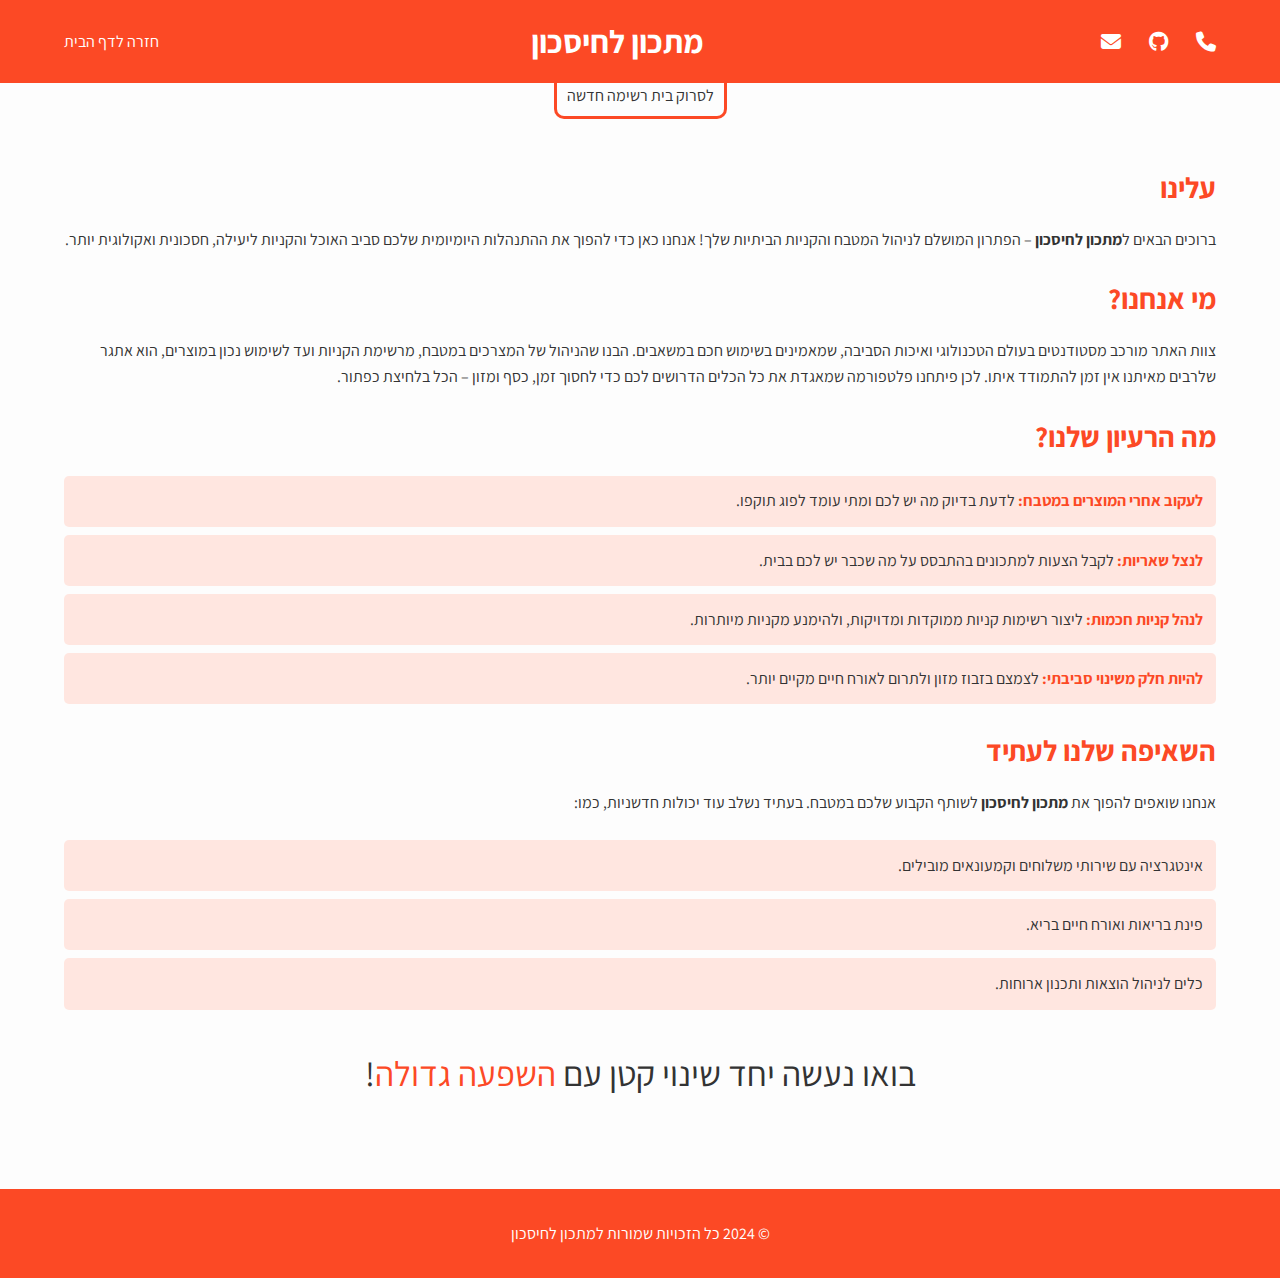
==== about/about.html @ f8c16bab "step before connect all" ====
<!DOCTYPE html>
<html lang="he" dir="rtl">
<head>
    <meta charset="UTF-8">
    <meta name="viewport" content="width=device-width, initial-scale=1.0">
    <title>קצת על מתכון מנצח</title>
    <link rel="stylesheet" href="about.css">
    <link href="https://fonts.googleapis.com/css2?family=Assistant:wght@300;600&display=swap" rel="stylesheet">
    <link href="https://cdnjs.cloudflare.com/ajax/libs/font-awesome/6.5.0/css/all.min.css" rel="stylesheet">
</head>
<body>
    <header class="header">
        <div class="header-div">
            <div class="about-links">
                <a><i class="fa-solid fa-phone"></i></a>
                <a><i class="fa-brands fa-github"></i></a>
                <a><i class="fa-solid fa-envelope"></i></a>
            </div>
            <div>
                <h1 class="logo">מתכון לחיסכון</h1>
            </div>
            <div class="back-home">
                <a href="./index.html">חזרה לדף הבית</a>
            </div>
        </div>
    </header>
    <div class="navbar">
        <span>לסרוק בית רשימה חדשה</span>
    </div>
    <main class="main-content">
        <div class="container">
            <section class="about-section">
                <h2>עלינו</h2>
                <p>
                    ברוכים הבאים ל<strong>מתכון לחיסכון</strong> – הפתרון המושלם לניהול המטבח והקניות הביתיות שלך!
                    אנחנו כאן כדי להפוך את ההתנהלות היומיומית שלכם סביב האוכל והקניות ליעילה, חסכונית ואקולוגית יותר.
                </p>
            </section>
            <section class="who-we-are">
                <h2>מי אנחנו?</h2>
                <p>
                    צוות האתר מורכב מסטודנטים בעולם הטכנולוגי ואיכות הסביבה, שמאמינים בשימוש חכם במשאבים.
                    הבנו שהניהול של המצרכים במטבח, מרשימת הקניות ועד לשימוש נכון במוצרים, הוא אתגר שלרבים מאיתנו אין זמן להתמודד איתו.
                    לכן פיתחנו פלטפורמה שמאגדת את כל הכלים הדרושים לכם כדי לחסוך זמן, כסף ומזון – הכל בלחיצת כפתור.
                </p>
            </section>
            <section class="idea-section">
                <h2>מה הרעיון שלנו?</h2>
                <ul>
                    <li><strong>לעקוב אחרי המוצרים במטבח:</strong> לדעת בדיוק מה יש לכם ומתי עומד לפוג תוקפו.</li>
                    <li><strong>לנצל שאריות:</strong> לקבל הצעות למתכונים בהתבסס על מה שכבר יש לכם בבית.</li>
                    <li><strong>לנהל קניות חכמות:</strong> ליצור רשימות קניות ממוקדות ומדויקות, ולהימנע מקניות מיותרות.</li>
                    <li><strong>להיות חלק משינוי סביבתי:</strong> לצמצם בזבוז מזון ולתרום לאורח חיים מקיים יותר.</li>
                </ul>
            </section>
            <section class="future-section">
                <h2>השאיפה שלנו לעתיד</h2>
                <p>
                    אנחנו שואפים להפוך את <strong>מתכון לחיסכון</strong> לשותף הקבוע שלכם במטבח.
                    בעתיד נשלב עוד יכולות חדשניות, כמו:
                </p>
                <ul>
                    <li>אינטגרציה עם שירותי משלוחים וקמעונאים מובילים.</li>
                    <li>פינת בריאות ואורח חיים בריא.</li>
                    <li>כלים לניהול הוצאות ותכנון ארוחות.</li>
                </ul>
                <div class="last-paragraph">
                    <p>בואו נעשה יחד שינוי קטן עם <span>השפעה גדולה</span>!</p>
                </div>
            </section>
        </div>
    </main>
    <footer class="footer">
        <div class="rights">
            <p>© 2024 כל הזכויות שמורות למתכון לחיסכון</p>
        </div>
    </footer>
</body>
</html>
---- about/about.css ----
body {
    font-family: 'Assistant', sans-serif;
    margin: 0;
    padding: 0;
    color: #333;
    background-color: #fdfdfd;
    line-height: 1.6;
    direction: rtl;
}

.container{
    margin: auto;
    width: 90vw;
}

.header-div {
    width: 90%;
    max-width: 1200px;
    margin: 0 auto;
    display: flex;
    justify-content: space-between;
    align-items: center;
}

.about-links a{
    font-size: 20px;
    margin-left: 25px
}

.back-home a {
    text-decoration: none;
    color: white;
    position: relative;
}

.back-home a::before {
    content: '';
    position: absolute;
    bottom: 0;
    left: 0;
    width: 100%;
    height: 2px;
    background-color: white;
    transform: scaleX(0); 
    transform-origin: bottom right; 
    transition: transform 0.3s ease; 
}

.back-home a:hover::before {
    transform: scaleX(1); 
    transform-origin: bottom left;
}

.header {
    background-color: #fc4925;
    color: white;
    padding: 1rem 0;
    text-align: center;
}

.header .logo {
    margin: 0;
    font-size: 2rem;
    font-weight: bold;
}

.navbar{
    text-align: center;
}

.navbar span{
    padding: 10px;
    border-bottom: 3px solid #fc4925;
    border-left: 3px solid #fc4925;
    border-right: 3px solid #fc4925;
    border-bottom-left-radius: 10px;
    border-bottom-right-radius: 10px;
}
/* תוכן ראשי */
.main-content {
    padding: 2rem 0;
}

.main-content h2 {
    color: #fc4925;
    font-size: 1.8rem;
    margin-bottom: 1rem;
}

.main-content p, .main-content ul {
    margin-bottom: 1.5rem;
}

.main-content ul {
    list-style-type: none;
    padding: 0;
}

.main-content ul li {
    background: #ffe6e0;
    margin: 0.5rem 0;
    padding: 0.8rem;
    border-radius: 5px;
}

.main-content ul li strong {
    color: #fc4925;
}

.last-paragraph{
    text-align: center;
    font-size: 35px;
}

.last-paragraph span{
    color: #fc4925;
}

.footer {
    background-color: #fc4925;
    color: white;
    text-align: center;
    padding: 1rem 0;
    margin-top: 2rem;
}
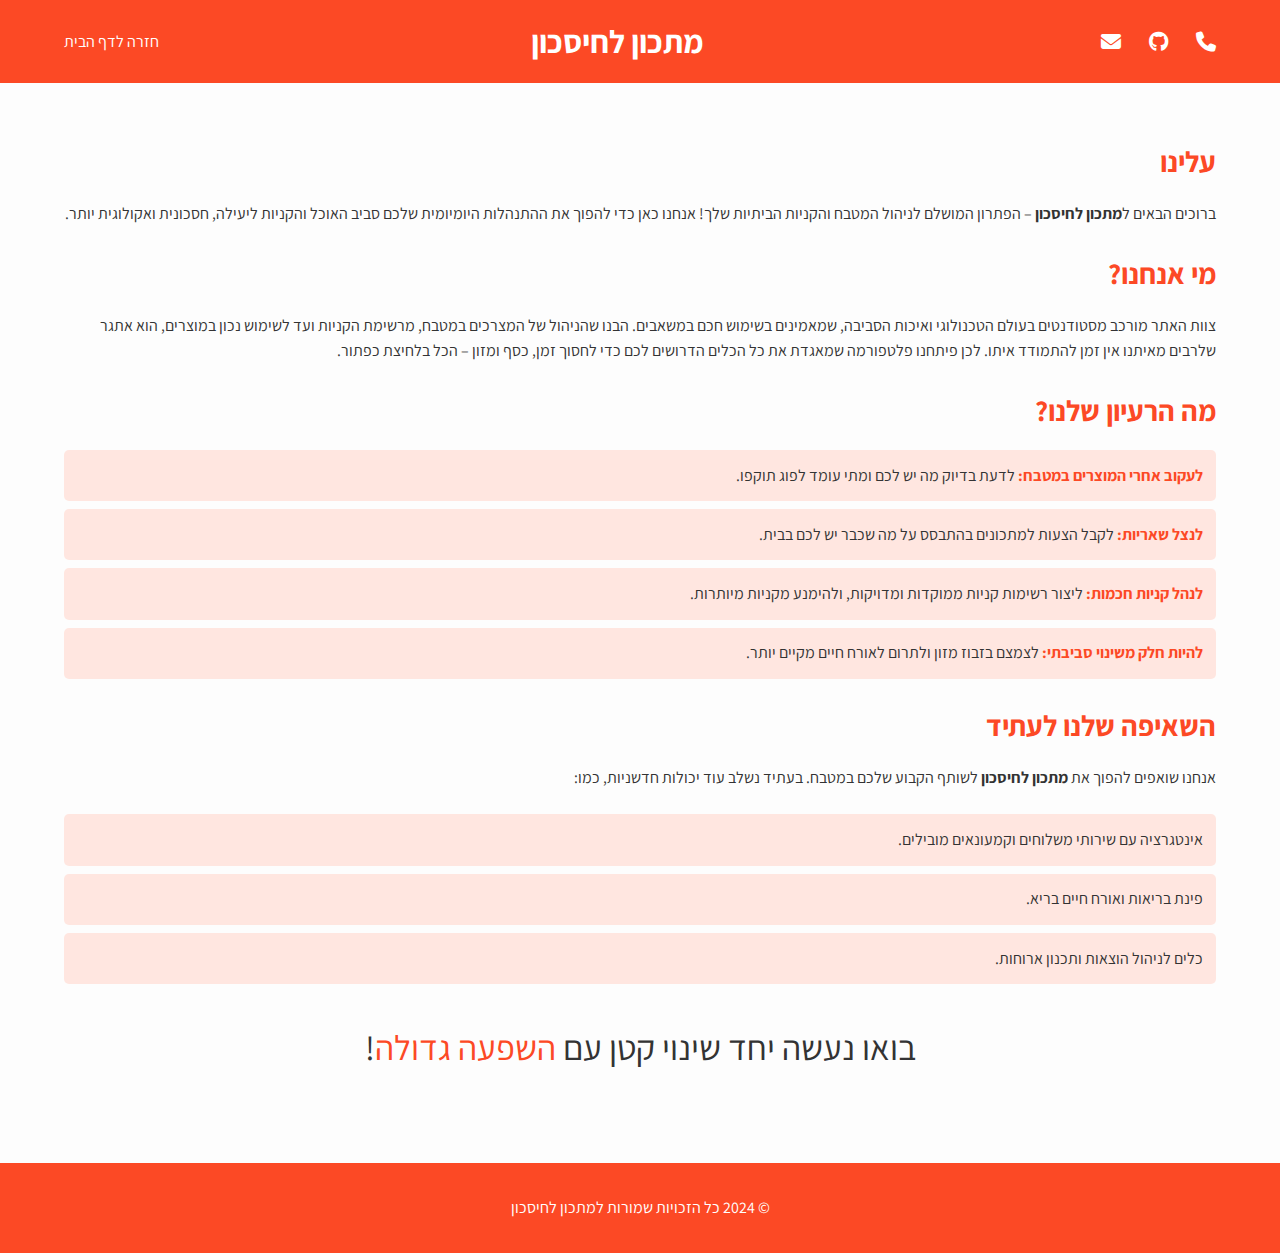
==== commit 9b6eb22a: "last update" ====
--- a/about/about.html
+++ b/about/about.html
@@ -24,9 +24,6 @@
             </div>
         </div>
     </header>
-    <div class="navbar">
-        <span>לסרוק בית רשימה חדשה</span>
-    </div>
     <main class="main-content">
         <div class="container">
             <section class="about-section">
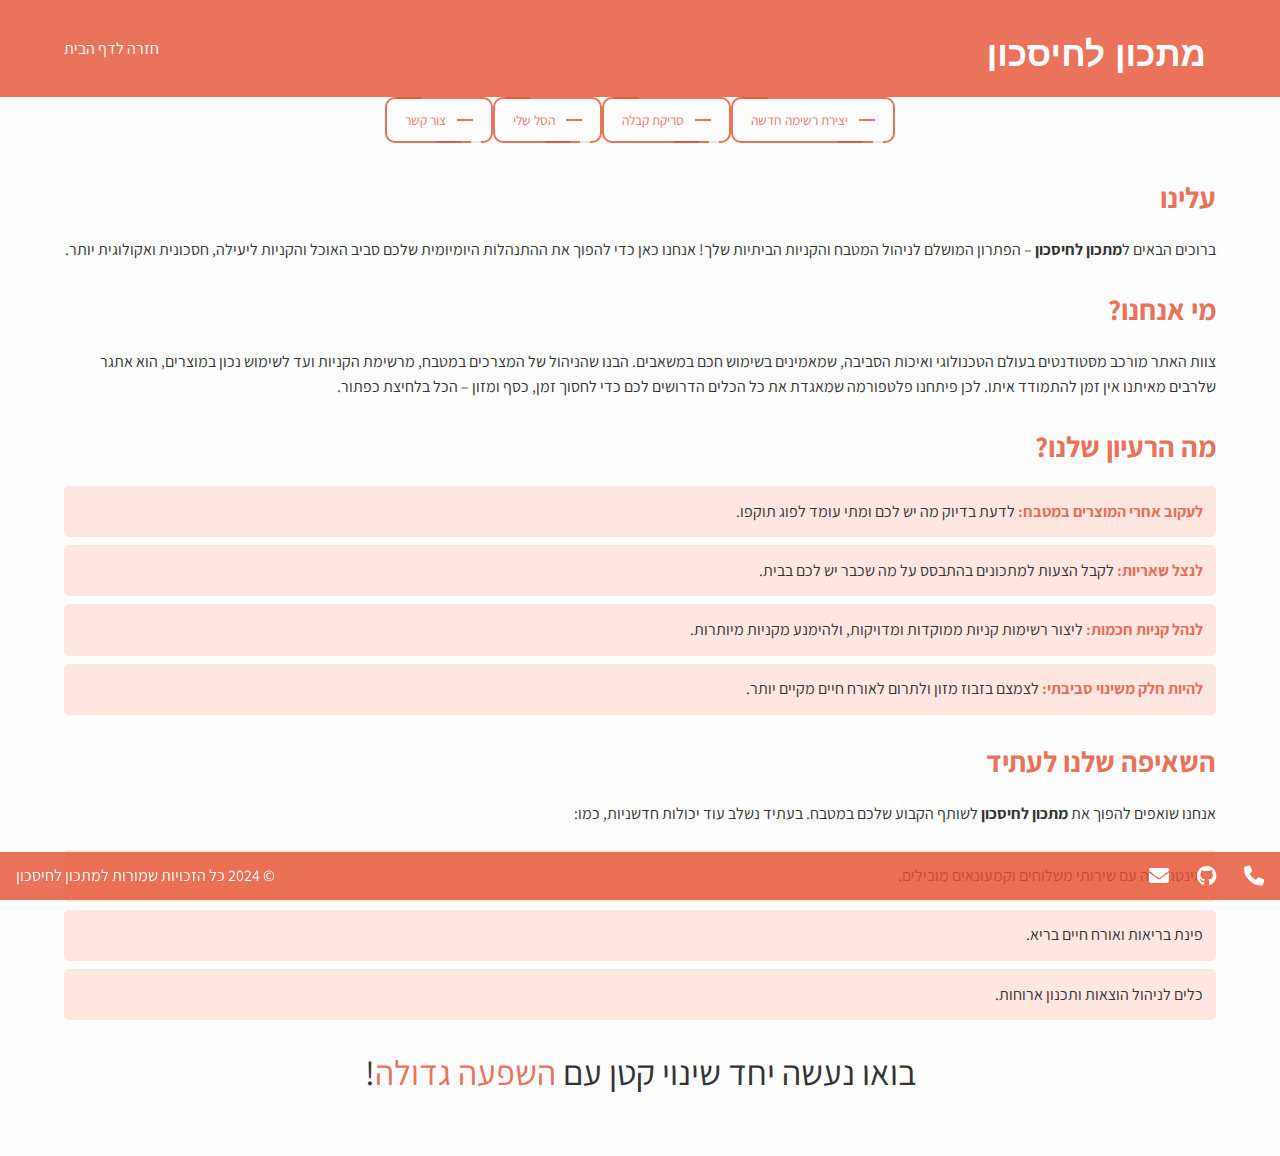
==== commit 1715b729: "updated about page" ====
--- a/about/about.html
+++ b/about/about.html
@@ -11,19 +11,47 @@
 <body>
     <header class="header">
         <div class="header-div">
-            <div class="about-links">
-                <a><i class="fa-solid fa-phone"></i></a>
-                <a><i class="fa-brands fa-github"></i></a>
-                <a><i class="fa-solid fa-envelope"></i></a>
-            </div>
-            <div>
-                <h1 class="logo">מתכון לחיסכון</h1>
+            <div class="loader">
+                <p> מתכון</p>
+                <div class="words">
+                    <span class="word">לחיסכון</span>
+                    <span class="word">לחיסכון</span>
+                    <span class="word">לחיסכון</span>
+                    <span class="word">לחיסכון</span>
+                    <span class="word">לחיסכון</span>
+                </div>
             </div>
             <div class="back-home">
-                <a href="./index.html">חזרה לדף הבית</a>
+                <a href="../index.html">חזרה לדף הבית</a>
             </div>
         </div>
     </header>
+    <nav class="global-nav">
+        <a class="fancy" href="/cart/products.html">
+            <span class="top-key"></span>
+            <span class="text">יצירת רשימה חדשה</span>
+            <span class="bottom-key-1"></span>
+            <span class="bottom-key-2"></span>
+        </a>
+        <a class="fancy" href="/ai/ai.html">
+            <span class="top-key"></span>
+            <span class="text">סריקת קבלה</span>
+            <span class="bottom-key-1"></span>
+            <span class="bottom-key-2"></span>
+        </a>
+        <a class="fancy" href="../cart/cart.html">
+            <span class="top-key"></span>
+            <span class="text">הסל שלי</span>
+            <span class="bottom-key-1"></span>
+            <span class="bottom-key-2"></span>
+        </a>
+        <a class="fancy" href="../contactUs/contact.html">
+            <span class="top-key"></span>
+            <span class="text">צור קשר</span>
+            <span class="bottom-key-1"></span>
+            <span class="bottom-key-2"></span>
+        </a>
+    </nav>
     <main class="main-content">
         <div class="container">
             <section class="about-section">
@@ -68,6 +96,13 @@
         </div>
     </main>
     <footer class="footer">
+        <div>
+            <div class="about-links">
+                <a><i class="fa-solid fa-phone"></i></a>
+                <a><i class="fa-brands fa-github"></i></a>
+                <a><i class="fa-solid fa-envelope"></i></a>
+            </div>
+        </div>
         <div class="rights">
             <p>© 2024 כל הזכויות שמורות למתכון לחיסכון</p>
         </div>
--- a/about/about.css
+++ b/about/about.css
@@ -13,6 +13,21 @@
     width: 90vw;
 }
 
+* {
+    margin: 0;
+    /* background-color: rgb(255, 255, 255); */
+}
+
+body{
+    margin: 0;
+    padding: 0;
+}
+
+.header {
+    font-family: 'Assistant', sans-serif;
+
+}
+
 .header-div {
     width: 90%;
     max-width: 1200px;
@@ -22,7 +37,93 @@
     align-items: center;
 }
 
-.about-links a{
+.loader {
+    color: rgb(255, 255, 255);
+    font-family: "Poppins", sans-serif;
+    font-weight: 600;
+    font-size: 35px;
+    -webkit-box-sizing: content-box;
+    box-sizing: content-box;
+    height: 45px;
+    padding: 10px 10px;
+    display: -webkit-box;
+    display: -ms-flexbox;
+    display: flex;
+    border-radius: 8px;
+    /* flex-direction: row-reverse    */
+}
+
+.loader p{
+    margin-left: 10px;
+}
+
+.words {
+    overflow: hidden;
+    position: relative;
+}
+
+.words::after {
+    content: "";
+    position: absolute;
+    inset: 0;
+    background: linear-gradient(var(--bg-color) 10%,
+            transparent 30%,
+            transparent 70%,
+            var(--bg-color) 90%);
+    z-index: 20;
+}
+
+.word {
+    display: block;
+    height: 100%;
+    padding-left: 6px;
+    color: white;
+    animation: spin_4991 4s infinite;
+}
+
+@keyframes spin_4991 {
+    10% {
+        -webkit-transform: translateY(-102%);
+        transform: translateY(-102%);
+    }
+
+    25% {
+        -webkit-transform: translateY(-100%);
+        transform: translateY(-100%);
+    }
+
+    35% {
+        -webkit-transform: translateY(-202%);
+        transform: translateY(-202%);
+    }
+
+    50% {
+        -webkit-transform: translateY(-200%);
+        transform: translateY(-200%);
+    }
+
+    60% {
+        -webkit-transform: translateY(-302%);
+        transform: translateY(-302%);
+    }
+
+    75% {
+        -webkit-transform: translateY(-300%);
+        transform: translateY(-300%);
+    }
+
+    85% {
+        -webkit-transform: translateY(-402%);
+        transform: translateY(-402%);
+    }
+
+    100% {
+        -webkit-transform: translateY(-400%);
+        transform: translateY(-400%);
+    }
+}
+
+.about-links a {
     font-size: 20px;
     margin-left: 25px
 }
@@ -41,18 +142,18 @@
     width: 100%;
     height: 2px;
     background-color: white;
-    transform: scaleX(0); 
-    transform-origin: bottom right; 
-    transition: transform 0.3s ease; 
+    transform: scaleX(0);
+    transform-origin: bottom right;
+    transition: transform 0.3s ease;
 }
 
 .back-home a:hover::before {
-    transform: scaleX(1); 
+    transform: scaleX(1);
     transform-origin: bottom left;
 }
 
 .header {
-    background-color: #fc4925;
+    background-color: #e55235cf;
     color: white;
     padding: 1rem 0;
     text-align: center;
@@ -64,25 +165,118 @@
     font-weight: bold;
 }
 
-.navbar{
+.global-nav {
+    display: flex;
+    justify-content: center;
+}
+
+.fancy {
+    background-color: transparent;
+    border: 2px solid #e55235cf;
+    border-radius: 10px;
+    box-sizing: border-box;
+    color: #fff;
+    cursor: pointer;
+    display: inline-block;
+    overflow: visible;
+    padding: 1em 1.5em;
+    position: relative;
     text-align: center;
-}
-
-.navbar span{
-    padding: 10px;
-    border-bottom: 3px solid #fc4925;
-    border-left: 3px solid #fc4925;
-    border-right: 3px solid #fc4925;
-    border-bottom-left-radius: 10px;
-    border-bottom-right-radius: 10px;
-}
-/* תוכן ראשי */
+    text-decoration: none;
+    text-transform: none;
+    transition: all 0.3s ease-in-out;
+    user-select: none;
+    font-size: 12px;
+}
+
+.fancy::before {
+    content: " ";
+    width: 1rem;
+    height: 2px;
+    background: #e55235cf;
+    top: 50%;
+    right: 1.5em;
+    position: absolute;
+    transform: translateY(-50%);
+    transform-origin: center;
+    transition: background 0.3s linear, width 0.3s linear;
+}
+
+.fancy .text {
+    font-size: 1.125em;
+    line-height: 1.33333em;
+    padding-right: 2em;
+    display: block;
+    text-align: left;
+    transition: all 0.3s ease-in-out;
+    text-transform: uppercase;
+    text-decoration: none;
+    color: #e55235cf;
+}
+
+.fancy .top-key {
+    height: 2px;
+    width: 1.5625rem;
+    top: -2px;
+    left: 0.625rem;
+    position: absolute;
+    background: #e55235cf;
+    transition: width 0.5s ease-out, left 0.3s ease-out;
+}
+
+.fancy .bottom-key-1 {
+    height: 2px;
+    width: 1.5625rem;
+    right: 1.875rem;
+    bottom: -2px;
+    position: absolute;
+    background: #e55235cf;
+    transition: width 0.5s ease-out, right 0.3s ease-out;
+}
+
+.fancy .bottom-key-2 {
+    height: 2px;
+    width: 0.625rem;
+    right: 0.625rem;
+    bottom: -2px;
+    position: absolute;
+    background: #e8e8e8;
+    transition: width 0.5s ease-out, right 0.3s ease-out;
+}
+
+.fancy:hover {
+    color: white;
+    background: #e55235cf;
+}
+
+.fancy:hover::before {
+    width: 0.9375rem;
+    background: white;
+}
+
+.fancy:hover .text {
+    color: white;
+    padding-left: 1.5em;
+}
+
+.fancy:hover .top-key {
+    left: -2px;
+    width: 0px;
+}
+
+.fancy:hover .bottom-key-1,
+.fancy:hover .bottom-key-2 {
+    right: 0;
+    width: 0;
+}
+
+
 .main-content {
     padding: 2rem 0;
 }
 
 .main-content h2 {
-    color: #fc4925;
+    color: #e55235cf;
     font-size: 1.8rem;
     margin-bottom: 1rem;
 }
@@ -104,7 +298,7 @@
 }
 
 .main-content ul li strong {
-    color: #fc4925;
+    color: #e55235cf;
 }
 
 .last-paragraph{
@@ -113,13 +307,18 @@
 }
 
 .last-paragraph span{
-    color: #fc4925;
+    color: #e55235cf;
 }
 
 .footer {
-    background-color: #fc4925;
-    color: white;
-    text-align: center;
-    padding: 1rem 0;
-    margin-top: 2rem;
-}
+    color: white;
+    position: fixed;
+    bottom: 0;
+    width: 100vw;  /* Use 100% of the viewport width */
+    display: flex;
+    justify-content: space-between;
+    align-items: center;
+    background-color: #e55235cf;
+    padding: 0.5rem 1rem;  /* Add some padding to give space */
+    box-sizing: border-box; /* Ensure padding is included in the width calculation */
+}
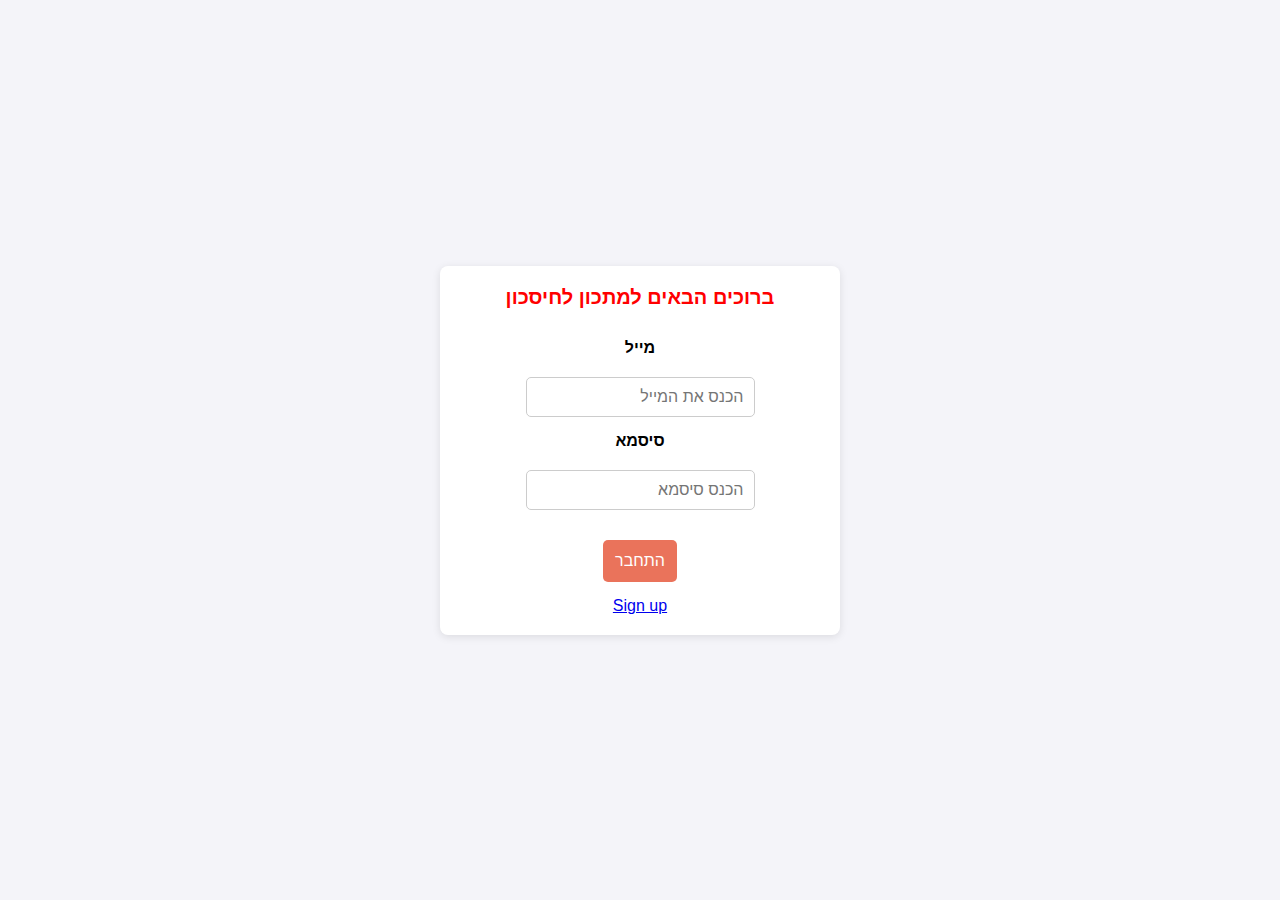
==== commit 9926f22d: "login and register" ====
--- a/about/about.html
+++ b/about/about.html
@@ -107,5 +107,11 @@
             <p>© 2024 כל הזכויות שמורות למתכון לחיסכון</p>
         </div>
     </footer>
+    <script>
+        const logged = localStorage.getItem('logged');
+        if(logged !== 'true'){
+            window.location.href = "../login/login.html";
+        }
+    </script>
 </body>
 </html>
